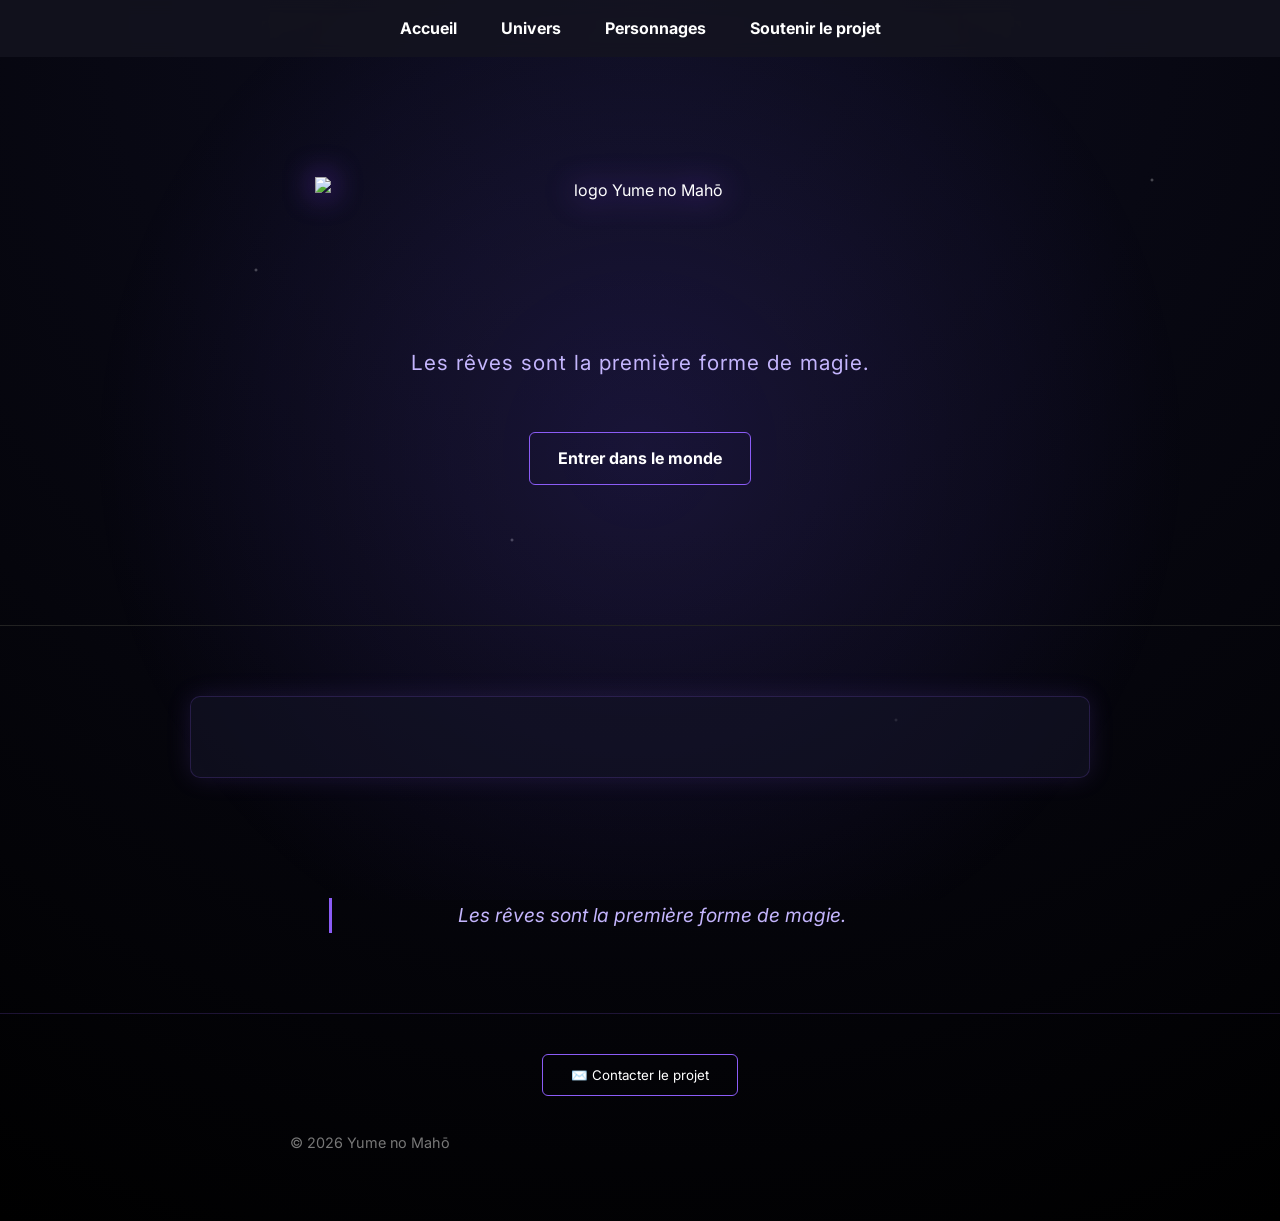
==== index.html @ a7d6d3eb "Update index.html" ====
<!DOCTYPE html>
<html lang="fr">
    <head>
        <!--Innvestigation nom de la page provisoir-->
       <link rel="stylesheet" href="style.css"> 
    <meta charset="utf-8">
        <meta name="viewport" content="width=device-width, initial-scale=1.0">
        <link href="https://fonts.googleapis.com/css2?family=Inter:wght@300;400;600&display=swap" rel="stylesheet">
        <link rel="icon" type="image/png" href="../yume-no-maho/imgsrc/favicon.png">
    <title>Yume no Mahō</title>
    </head> 
    <body>
         <header>
                <nav>
<a href="index.html">Accueil</a>

<a href="univers.html">Univers</a>

<a href="personnages.html">Personnages</a>

<a href="soutenir.html">Soutenir le projet</a>
                </nav>
        <img src="../yume-no-maho/imgsrc/logo.png" alt="logo Yume no Mahō" class="logo"> 
           <section class="hero">
<p class="tagline">Les rêves sont la première forme de magie.</p>
<a href="univers.html" class="enter-world" id="enterButton">
Entrer dans le monde
</a>
</section>      
         </header>
        <main>
     <section id="synopsis" class="synopsis-box reveal-text">
           

        </section>
        </main>
        <p id="citation"></p>
       <script src="script.js"></script>
<footer>

<button class="contact-button" onclick="toggleContact()">
✉️ Contacter le projet
</button>

<div id="contact-info" class="contact-hidden">

<p>📧 contact.yumenomaho@gmail.com</p>

<p>
💻 <a href="https://github.com/krizia28" target="_blank">GitHub</a>
</p>

</div>

<p class="copyright">© 2026 Yume no Mahō</p>

</footer>

     <div class="shooting-star"></div>       
    </body>

</html>
---- style.css ----
body {
  background: radial-gradient(circle at top, #0d0d1f, #000000);
  color: #ffffff;
  font-family: 'Inter', sans-serif;
  margin: 0;
  line-height:1.7;
}

/* couche étoiles */
body::before {
  content: "";
  position: fixed;
  top: 0;
  left: 0;
  width: 100%;
  height: 100%;

  background-image:
    radial-gradient(2px 2px at 20% 30%, white, transparent),
    radial-gradient(2px 2px at 70% 80%, white, transparent),
    radial-gradient(2px 2px at 40% 60%, white, transparent),
    radial-gradient(2px 2px at 90% 20%, white, transparent);

  opacity: 0.4;
  pointer-events: none;
 
} body::before,
body::after {
  z-index: -1;
}
/* aura magique */
body::after {
  content: "";
  position: fixed;
  top: 0;
  left: 0;
  width: 100%;
  height: 100%;

  background: radial-gradient(circle at center, rgba(120, 90, 255, 0.15), transparent 70%);
  pointer-events: none;
}

/* zone principale */
main {
  max-width: 900px;
  margin: auto;
  padding: 40px;
}

/* titre principal */
h1 {
  text-align: center;
  font-size: 3rem;
  letter-spacing: 2px;
  color: #e6d7ff;
  text-shadow:
    0 0 10px #8a6cff,
    0 0 20px #6f52ff,
    0 0 40px #3b2aff;
}

/* titres secondaires */
h2 {
  color: #8b5cf6;
  margin-top: 40px;
}

/* paragraphes */
p {
  font-size:1.15rem;
line-height:1.8;
color:#d6d6f5;
max-width:700px;
margin-bottom:25px;
}


/* header */
header {
  text-align: center;
  border-bottom: 1px solid #222;
  margin-bottom: 30px;
  padding-bottom: 20px;
}

/* footer */
footer{
text-align:center;
margin-top:80px;
padding:40px 20px;
border-top:1px solid rgba(139,92,246,0.2);
}

footer .contact-button{
display:inline-block;
margin-bottom:20px;
padding:12px 28px;
border:1px solid #8b5cf6;
color:white;
text-decoration:none;
border-radius:6px;
transition:0.3s;
}

.copyright{
font-size:0.9rem;
color:#777;
}

nav{
background:rgba(20,20,32,0.8);
padding:15px;
backdrop-filter:blur(8px);
text-align:center;
}

nav a{
color:white;
text-decoration:none;
margin:0 20px;
font-weight:bold;
position:relative;
}

nav a::after{
content:"";
position:absolute;
width:0;
height:2px;
background:#8b5cf6;
left:0;
bottom:-5px;
transition:0.3s;
}

nav a:hover::after{
width:100%;
}
.logo {
   width: 650px;
  display: block;
  margin: 120px auto 40px auto;
 filter:drop-shadow(0 0 15px #7c3aed);
  animation: magicGlow 3s infinite;
 max-width: 90%;
}
@keyframes magicGlow {
  0% {
    filter: drop-shadow(0 0 10px #7c3aed);
  }
  50% {
    filter: drop-shadow(0 0 20px #a78bfa);
  }
  100% {
    filter: drop-shadow(0 0 10px #7c3aed);
  }
}
.hero{
  display:flex;
flex-direction:column;
align-items:center;
justify-content:center;
  text-align:center;
  padding:80px 20px 120px 20px;
}

.tagline{
  font-size:1.3rem;
  margin-top:20px;
  color:#c4b5fd;
  letter-spacing:1px;
}

.enter-world{
  display:inline-block;
  margin-top:25px;
  padding:12px 28px;
  border:1px solid #8b5cf6;
  color:white;
  text-decoration:none;
  font-weight:bold;
  border-radius:6px;
  transition:0.3s;
}

.enter-world:hover{
  background:#8b5cf6;
  box-shadow:0 0 20px #8b5cf6;
}
.hero img,
.hero .tagline,
.hero .enter-world {
  opacity: 0;
  transform: translateY(30px);
  animation: fadeMagic 1.5s ease forwards;
}

.hero .tagline {
  animation-delay: 0.6s;
}

.hero .enter-world {
  animation-delay: 1.2s;
}

@keyframes fadeMagic {
  to {
    opacity: 1;
    transform: translateY(0);
  }
}
@keyframes starMove {
  from {
    transform: translateY(0);
  }
  to {
    transform: translateY(-200px);
  }
}

body::before{
animation: starMove 120s linear infinite;
}

.shooting-star{
position:fixed;
top:20%;
left:-100px;
width:3px;
height:3px;
background:white;
box-shadow:0 0 10px white,0 0 20px white;
transform:rotate(45deg);
animation:shoot 8s linear infinite;
}

@keyframes shoot{
0%{
transform:translateX(0) translateY(0) rotate(45deg);
opacity:1;
}
100%{
transform:translateX(120vw) translateY(50vh) rotate(45deg);
opacity:0;
}
}
.synopsis-box{
background:rgba(20,20,40,0.6);
padding:40px;
border-radius:10px;
border:1px solid rgba(139,92,246,0.2);
box-shadow:0 0 25px rgba(139,92,246,0.15);
}
html{
scroll-behavior:smooth;
}
#citation{
text-align:center;
font-style:italic;
margin:80px auto;
max-width:600px;
color:#c4b5fd;
font-size:1.2rem;
border-left:3px solid #8b5cf6;
padding-left:20px;

}
.contact-button{
background:transparent;
border:1px solid #8b5cf6;
color:#e6d7ff;
padding:12px 26px;
border-radius:6px;
cursor:pointer;
font-family:'Inter',sans-serif;
transition:all 0.3s ease;
}

.contact-button:hover{
background:#8b5cf6;
color:white;
box-shadow:0 0 15px #8b5cf6;
}
.contact-hidden{
display:none;
}
.contact-visible{
display:block;
margin-top:20px;
animation:fadeContact 0.4s ease;
}

@keyframes fadeContact{
from{
opacity:0;
transform:translateY(10px);
}

to{
opacity:1;
transform:translateY(0);
}
}
/* état initial */

.reveal-text{
opacity:0;
transform:translateY(40px);
transition:all 1s ease;
}

/* quand visible */

.reveal-text.visible{
opacity:1;
transform:translateY(0);
}

/* texte doré animé */
.reveal-text.visible p{
background: linear-gradient(
120deg,
#caa85a 20%,
#ffd700 40%,
#ffffff 50%,
#ffd700 60%,
#caa85a 80%
);

background-size:300% auto;

background-clip:text;
-webkit-background-clip:text;

color:transparent;
-webkit-text-fill-color:transparent;

animation:goldSweep 4s linear infinite;
}
@keyframes goldSweep{

0%{
background-position:-300% center;
}

100%{
background-position:300% center;
}

}

@keyframes goldReveal{
0%{
background-position:-200% center;
}
100%{
background-position:200% center;
}
}
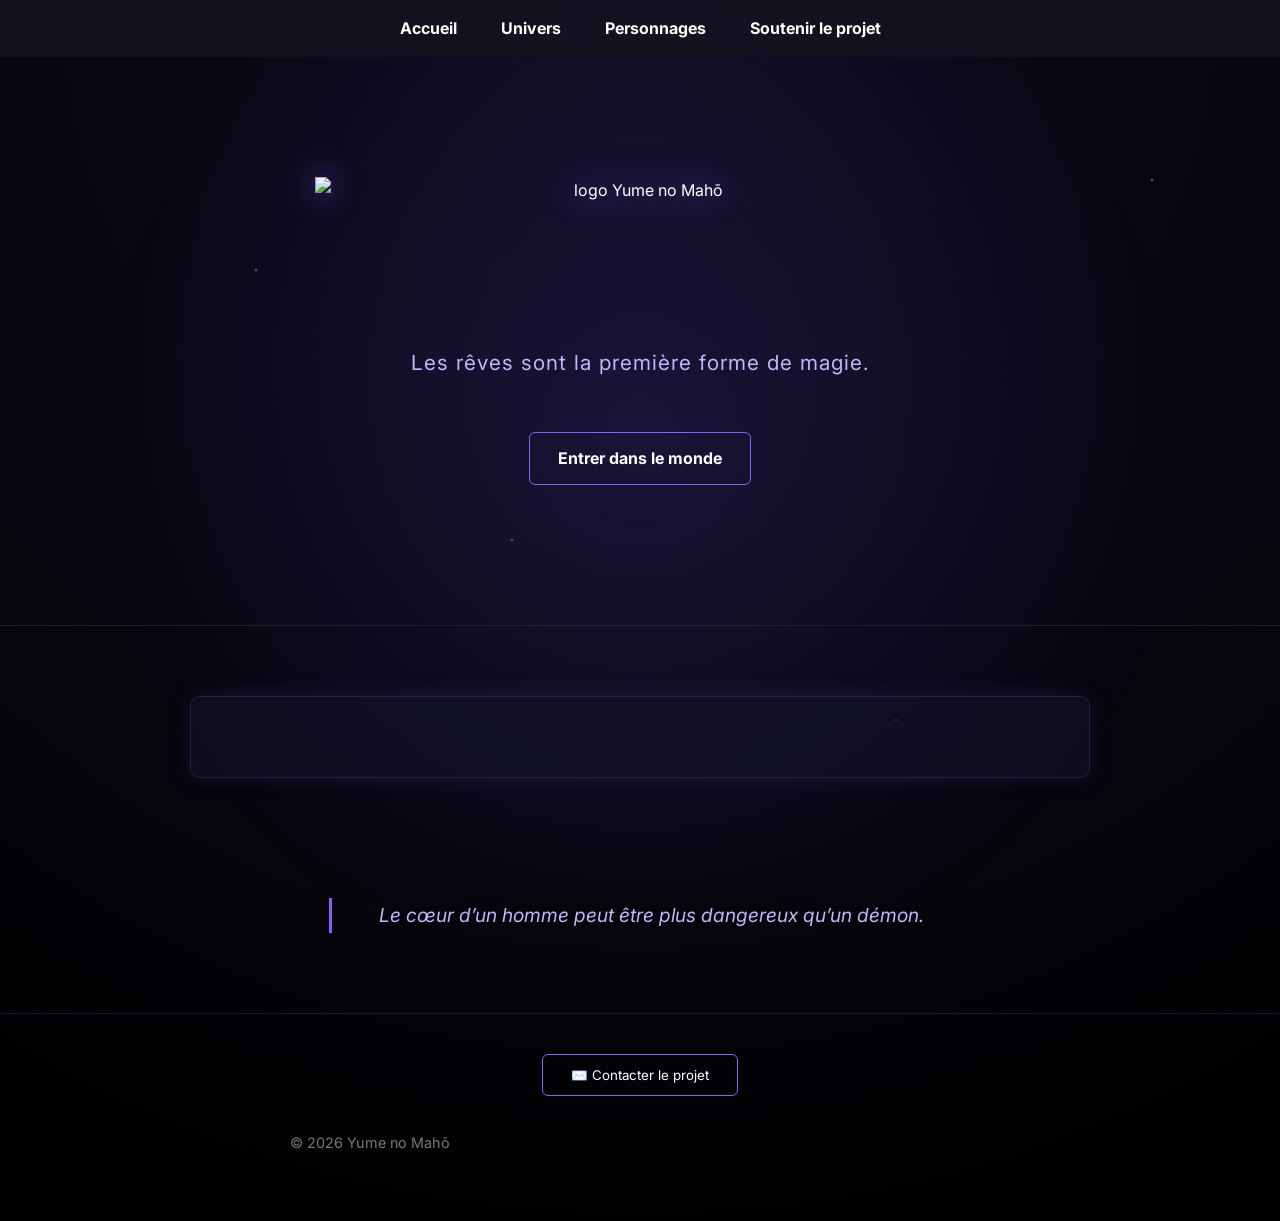
==== commit f1ef8b34: "Update index.html" ====
--- a/index.html
+++ b/index.html
@@ -9,6 +9,7 @@
         <link rel="icon" type="image/png" href="../yume-no-maho/imgsrc/favicon.png">
     <title>Yume no Mahō</title>
     </head> 
+    <div id="portal"></div>
     <body>
          <header>
                 <nav>
--- a/style.css
+++ b/style.css
@@ -358,5 +358,20 @@
 background-position:200% center;
 }
 }
-
-
+#portal{
+position:fixed;
+top:0;
+left:0;
+width:100%;
+height:100%;
+background: radial-gradient(circle, rgba(255,215,120,0.9), rgba(10,10,30,1));
+opacity:0;
+pointer-events:none;
+transition:opacity 0.8s ease;
+z-index:999;
+}
+
+#portal.active{
+opacity:1;
+}
+
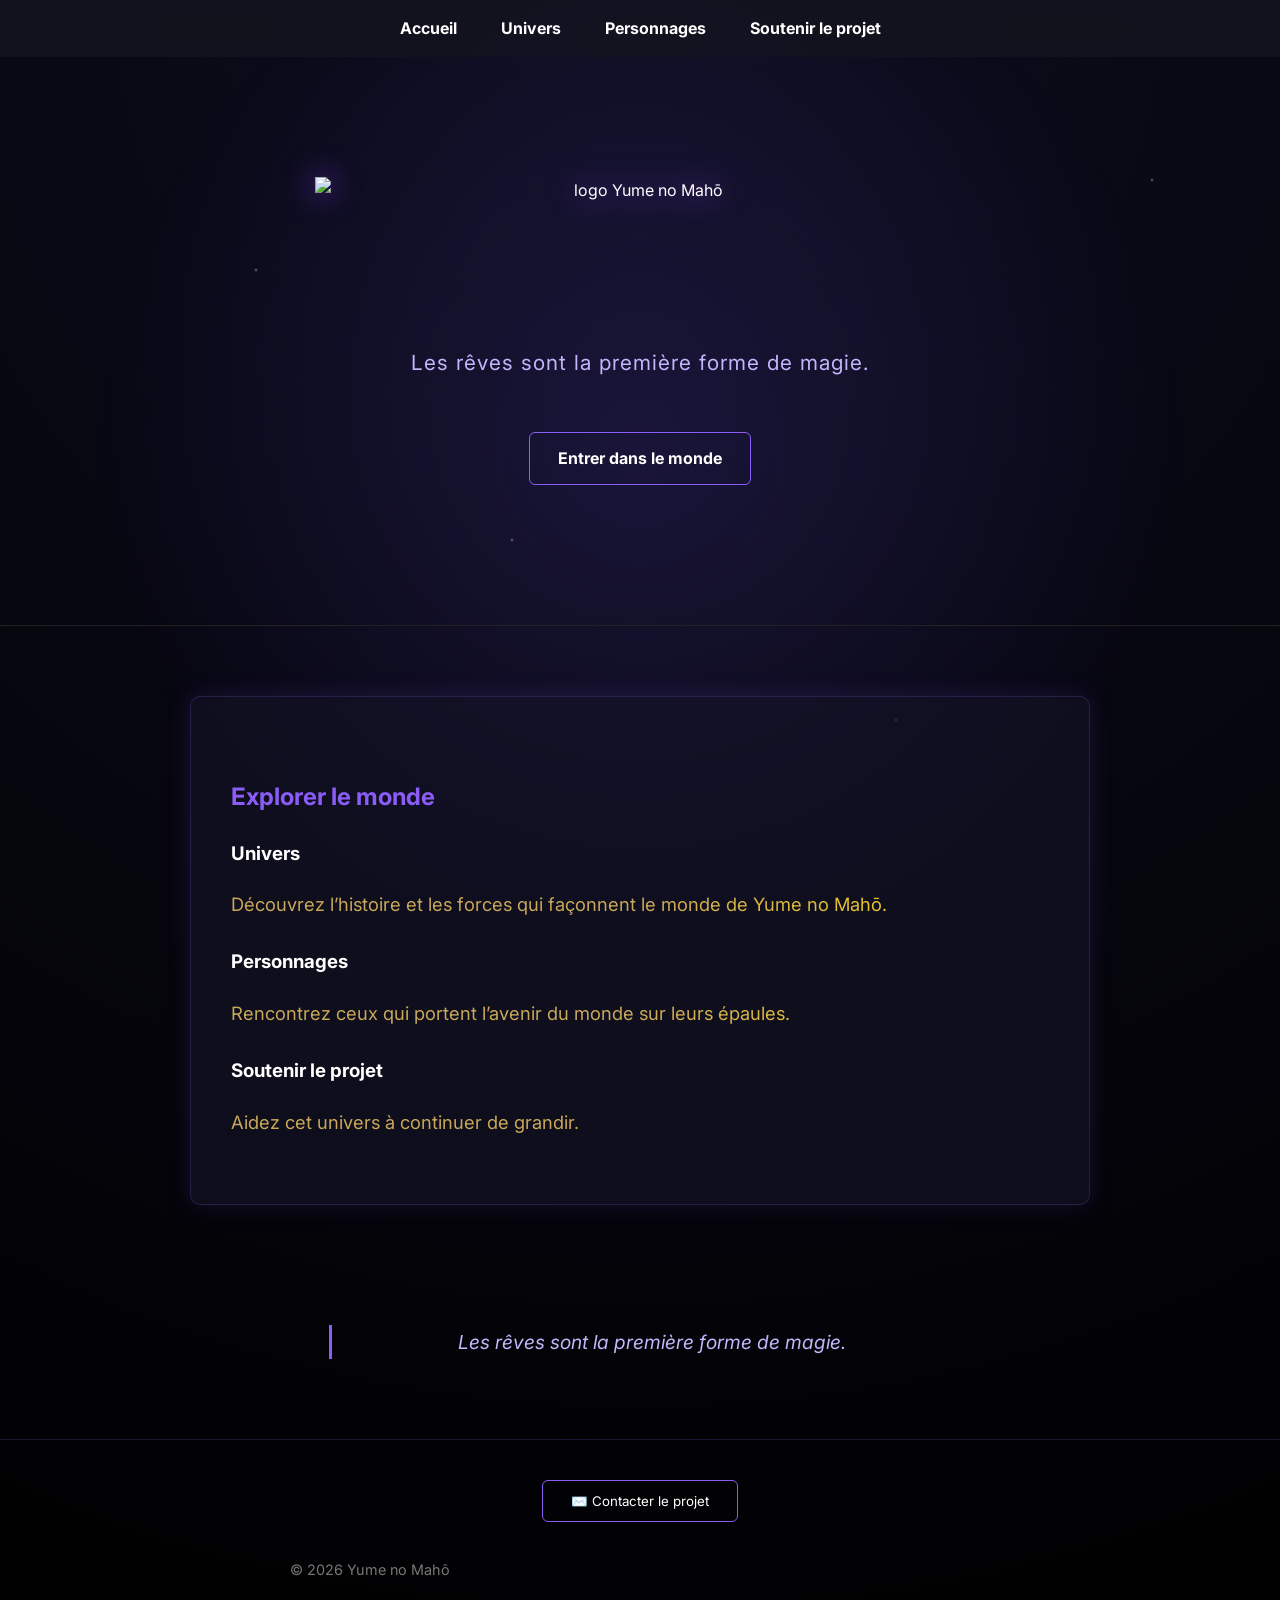
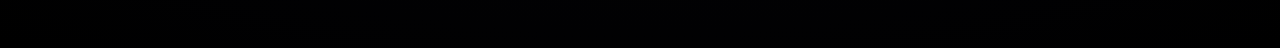
==== commit c67778e7: "Update index.html" ====
--- a/index.html
+++ b/index.html
@@ -31,9 +31,26 @@
          </header>
         <main>
      <section id="synopsis" class="synopsis-box reveal-text">
-           
+           <section class="site-map">
 
-        </section>
+<h2>Explorer le monde</h2>
+
+<div class="section-card">
+<h3>Univers</h3>
+<p>Découvrez l’histoire et les forces qui façonnent le monde de Yume no Mahō.</p>
+</div>
+
+<div class="section-card">
+<h3>Personnages</h3>
+<p>Rencontrez ceux qui portent l’avenir du monde sur leurs épaules.</p>
+</div>
+
+<div class="section-card">
+<h3>Soutenir le projet</h3>
+<p>Aidez cet univers à continuer de grandir.</p>
+</div>
+
+</section>
         </main>
         <p id="citation"></p>
        <script src="script.js"></script>
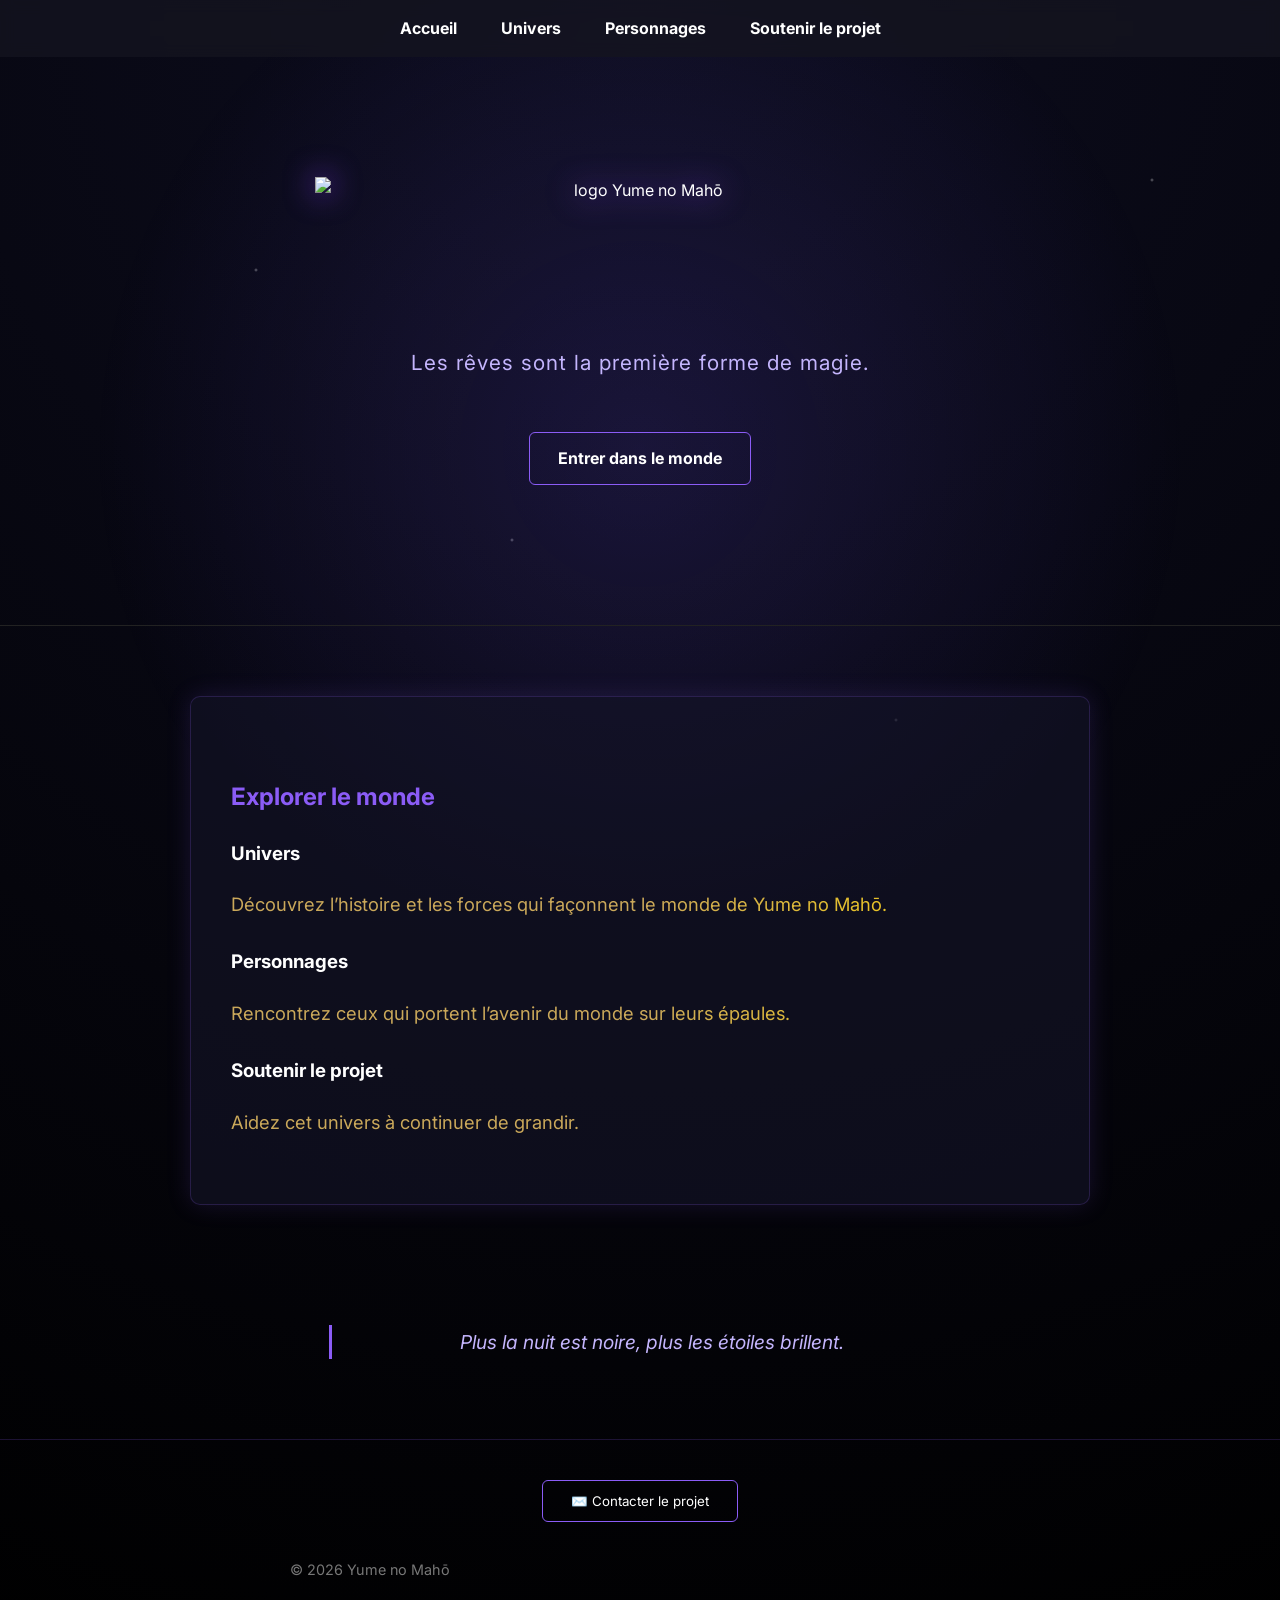
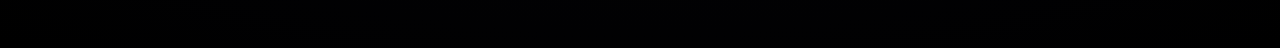
==== commit 79e1a5cb: "Update index.html" ====
--- a/index.html
+++ b/index.html
@@ -11,6 +11,7 @@
     </head> 
     <div id="portal"></div>
     <body>
+        <body class="home-page">
          <header>
                 <nav>
 <a href="index.html">Accueil</a>
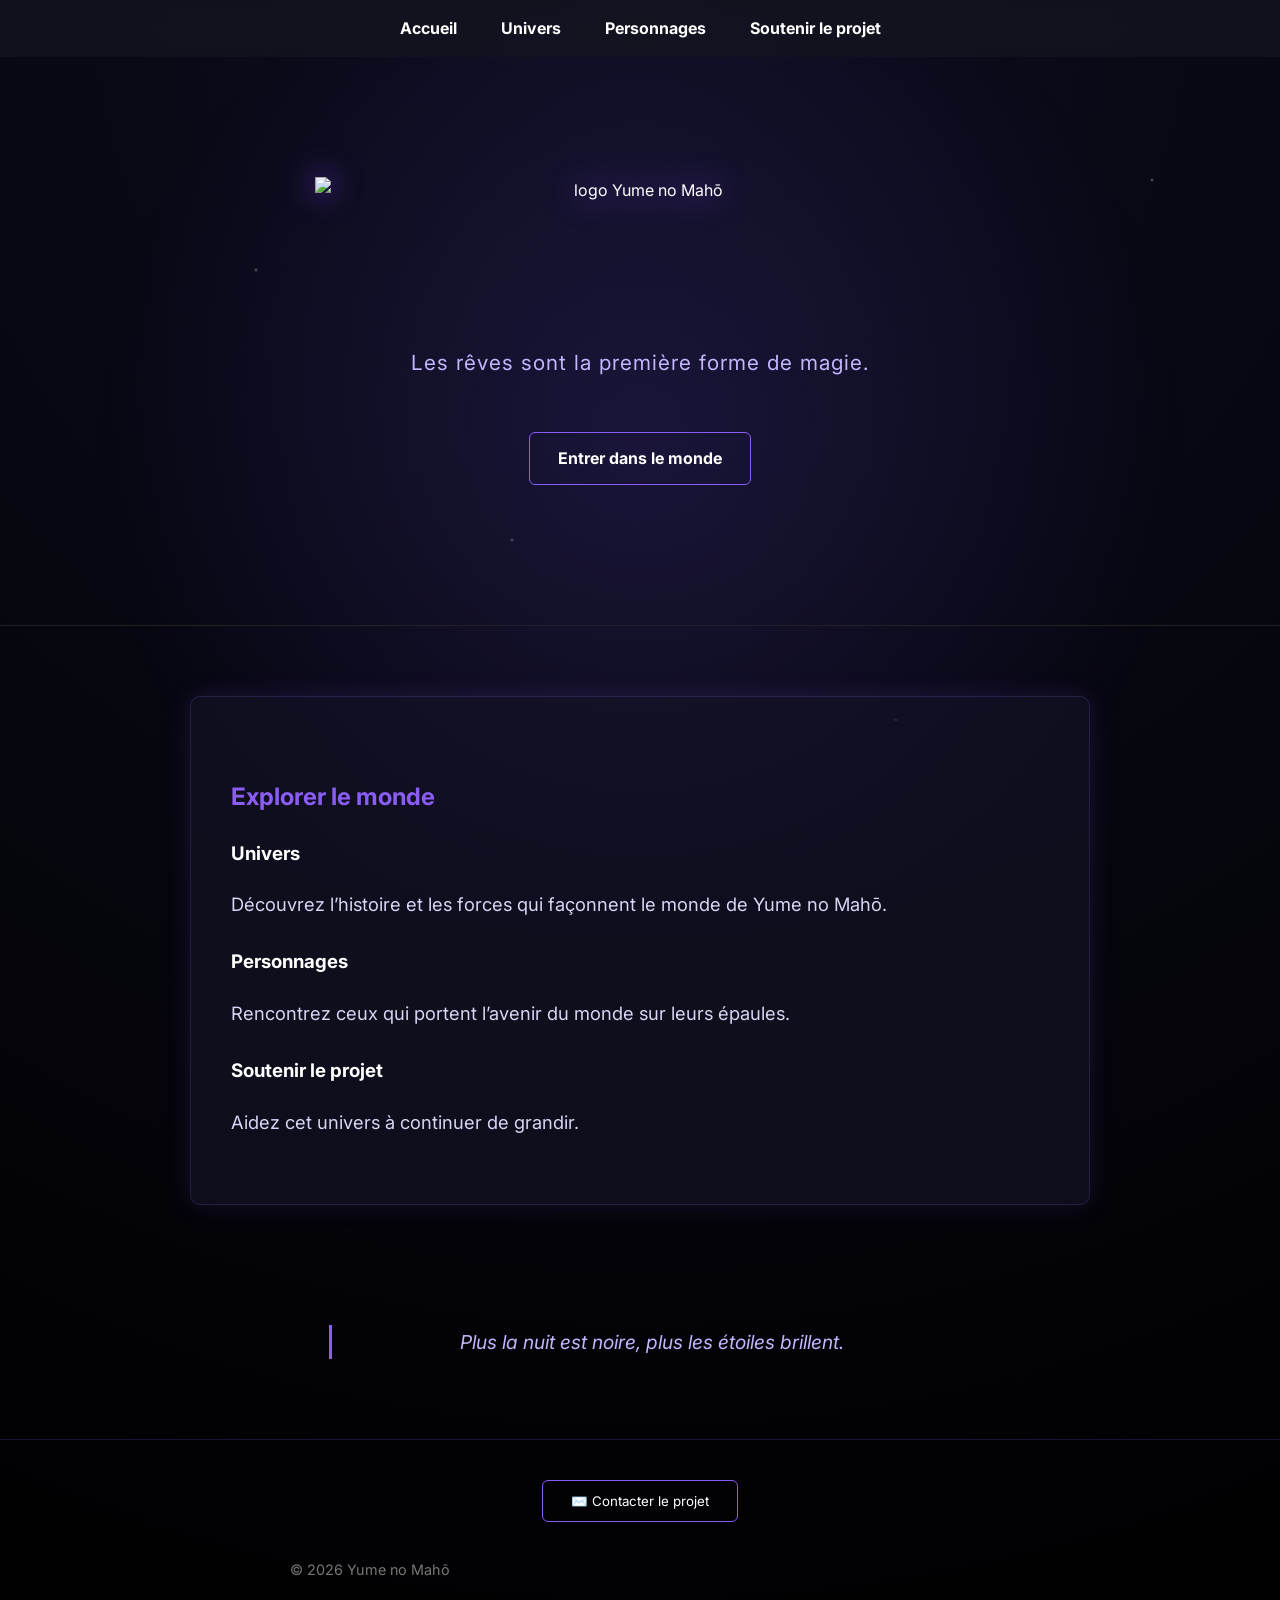
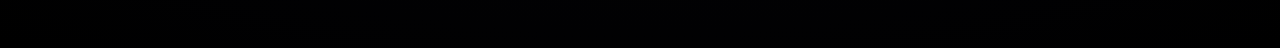
==== commit dca76b8a: "Update index.html" ====
--- a/index.html
+++ b/index.html
@@ -75,7 +75,8 @@
 
 </footer>
 
-     <div class="shooting-star"></div>       
+     <div class="shooting-star"></div>
+     <div id="portal"></div>     
     </body>
 
 </html>
--- a/style.css
+++ b/style.css
@@ -58,6 +58,7 @@
     0 0 10px #8a6cff,
     0 0 20px #6f52ff,
     0 0 40px #3b2aff;
+  margin-bottom:60px;
 }
 
 /* titres secondaires */
@@ -318,17 +319,18 @@
 }
 
 /* texte doré animé */
-.reveal-text.visible p{
+.univers-page .reveal-text.visible p{
+
 background: linear-gradient(
-120deg,
-#caa85a 20%,
-#ffd700 40%,
-#ffffff 50%,
-#ffd700 60%,
-#caa85a 80%
+90deg,
+#d6c07a,
+#f2e3a0,
+#fff6c8,
+#f2e3a0,
+#d6c07a
 );
 
-background-size:300% auto;
+background-size:200% auto;
 
 background-clip:text;
 -webkit-background-clip:text;
@@ -336,7 +338,8 @@
 color:transparent;
 -webkit-text-fill-color:transparent;
 
-animation:goldSweep 4s linear infinite;
+animation:goldSweep 2.5s ease forwards;
+
 }
 @keyframes goldSweep{
 
@@ -374,4 +377,134 @@
 #portal.active{
 opacity:1;
 }
-
+.characters{
+display:grid;
+grid-template-columns:repeat(auto-fit,minmax(250px,1fr));
+gap:40px;
+align-items:stretch;
+}
+.character-card:hover{
+transform:translateY(-8px);
+}
+
+
+.character-profile{
+
+max-width:800px;
+
+margin:auto;
+
+text-align:center;
+
+padding:40px;
+
+background:rgba(20,20,40,0.6);
+
+border-radius:10px;
+
+border:1px solid rgba(139,92,246,0.2);
+
+box-shadow:0 0 25px rgba(139,92,246,0.15);
+
+}
+
+.character-profile img{
+
+width:220px;
+
+margin-bottom:20px;
+
+}
+
+.character-intro{
+
+font-size:1.2rem;
+
+color:#c4b5fd;
+
+}
+.character-card{
+
+display:flex;
+  
+height:100%;
+  
+flex-direction:column;
+
+background:rgba(20,20,40,0.6);
+
+padding:20px;
+
+border-radius:12px;
+
+overflow:hidden;
+
+text-decoration:none;
+
+color:white;
+
+border:1px solid rgba(139,92,246,0.2);
+
+box-shadow:0 0 20px rgba(139,92,246,0.15);
+
+text-align:center;
+
+transition:all 0.3s ease;
+
+}
+.character-card img{
+
+width:100%;
+
+height:240px;
+
+object-fit:cover;
+
+border-radius:10px 10px 0 0;
+
+display:block;
+
+}
+
+
+}
+
+.character-info{
+
+padding:25px;
+flex-grow:1;
+text-align:center;
+
+}
+.character-info p{
+opacity:0.9;
+line-height:1.6;
+}
+.character-card:hover{
+
+transform:translateY(-8px);
+box-shadow:0 0 30px rgba(139,92,246,0.4);
+
+}
+.camelia-card:hover{
+  
+box-shadow:0 0 35px rgba(120,255,160,0.6);
+background:rgba(20,40,30,0.9);
+
+}
+.character-card img{
+width:100%;
+height:auto;
+display:block;
+border-radius:10px 10px 0 0;
+max-height:420px;
+object-fit:cover;  
+}
+.camelia-card:hover{
+box-shadow:0 0 35px rgba(120,255,160,0.6);
+  
+border:1px solid rgba(120,255,150,0.4);
+
+background:rgba(20,40,30,0.6);
+
+}
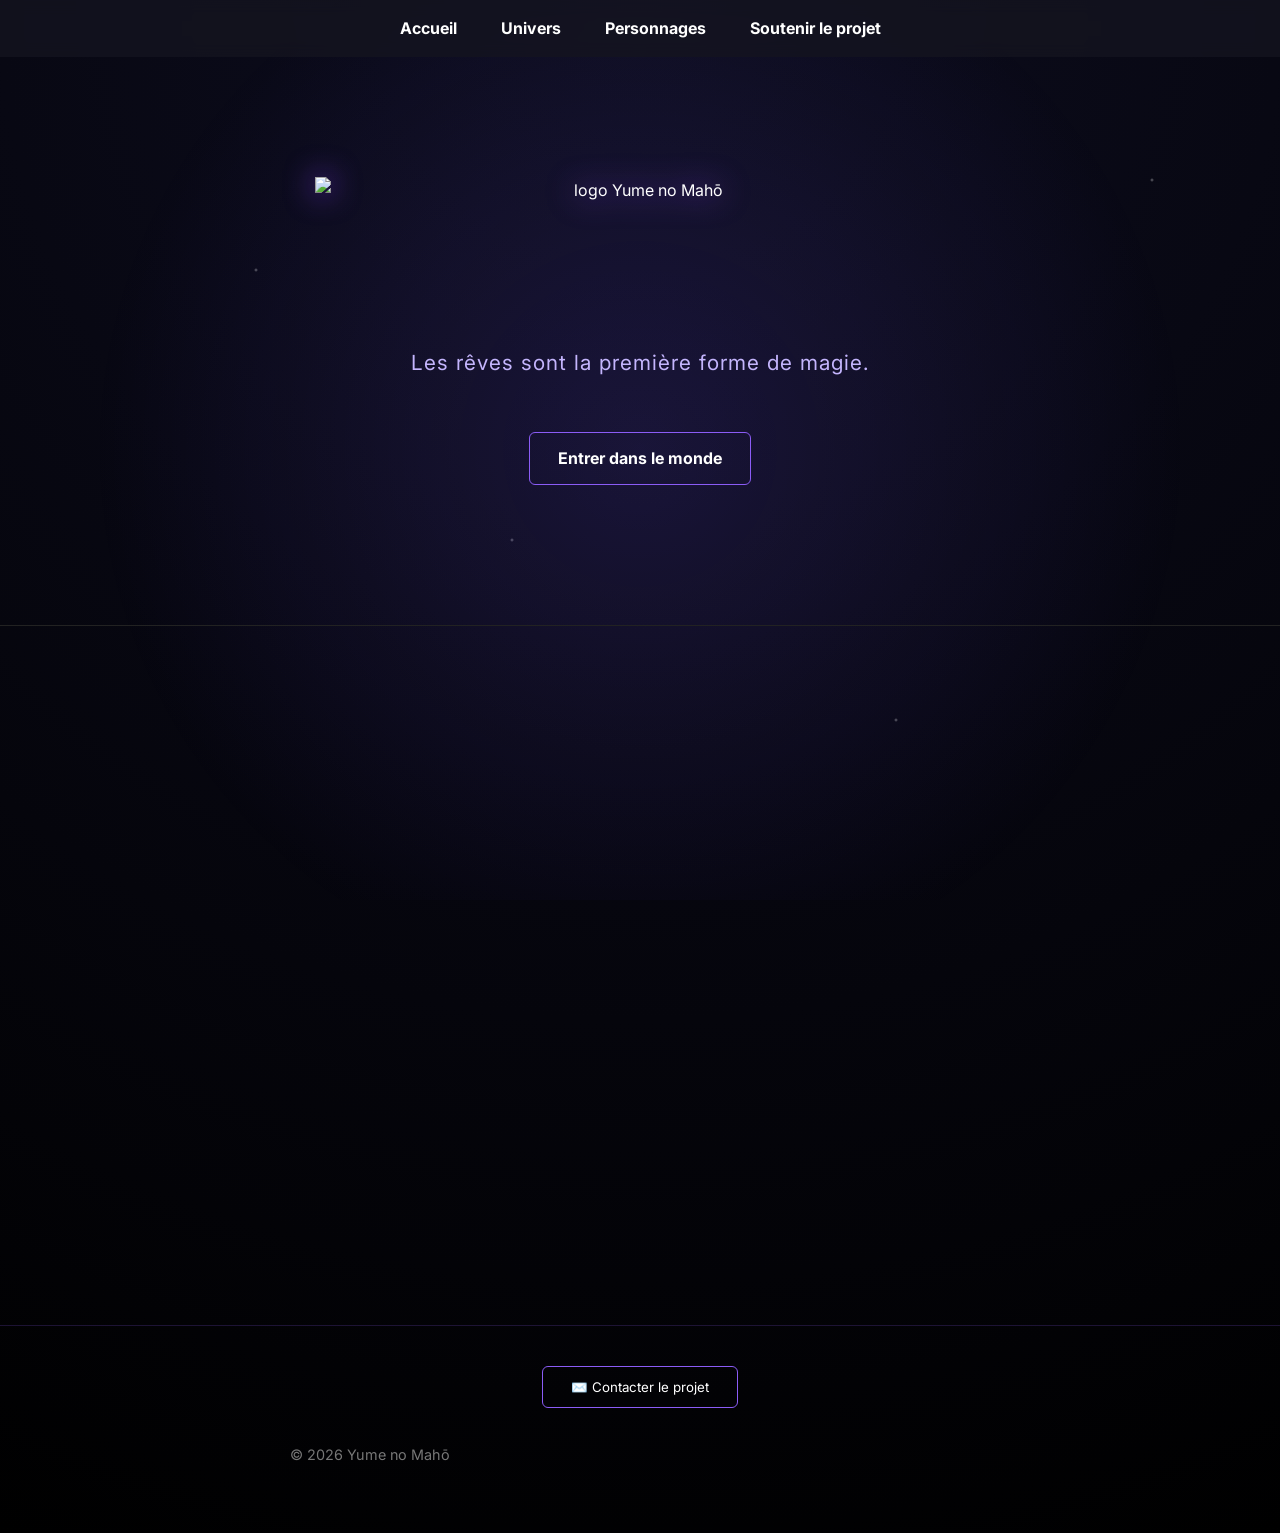
==== commit f45f3dc4: "Update index.html" ====
--- a/index.html
+++ b/index.html
@@ -9,9 +9,9 @@
         <link rel="icon" type="image/png" href="../yume-no-maho/imgsrc/favicon.png">
     <title>Yume no Mahō</title>
     </head> 
-    <div id="portal"></div>
     <body>
         <body class="home-page">
+         <div id="portal"></div>   
          <header>
                 <nav>
 <a href="index.html">Accueil</a>
@@ -54,7 +54,6 @@
 </section>
         </main>
         <p id="citation"></p>
-       <script src="script.js"></script>
 <footer>
 
 <button class="contact-button" onclick="toggleContact()">
@@ -76,7 +75,7 @@
 </footer>
 
      <div class="shooting-star"></div>
-     <div id="portal"></div>     
+     <script src="script.js"></script>
     </body>
 
 </html>
